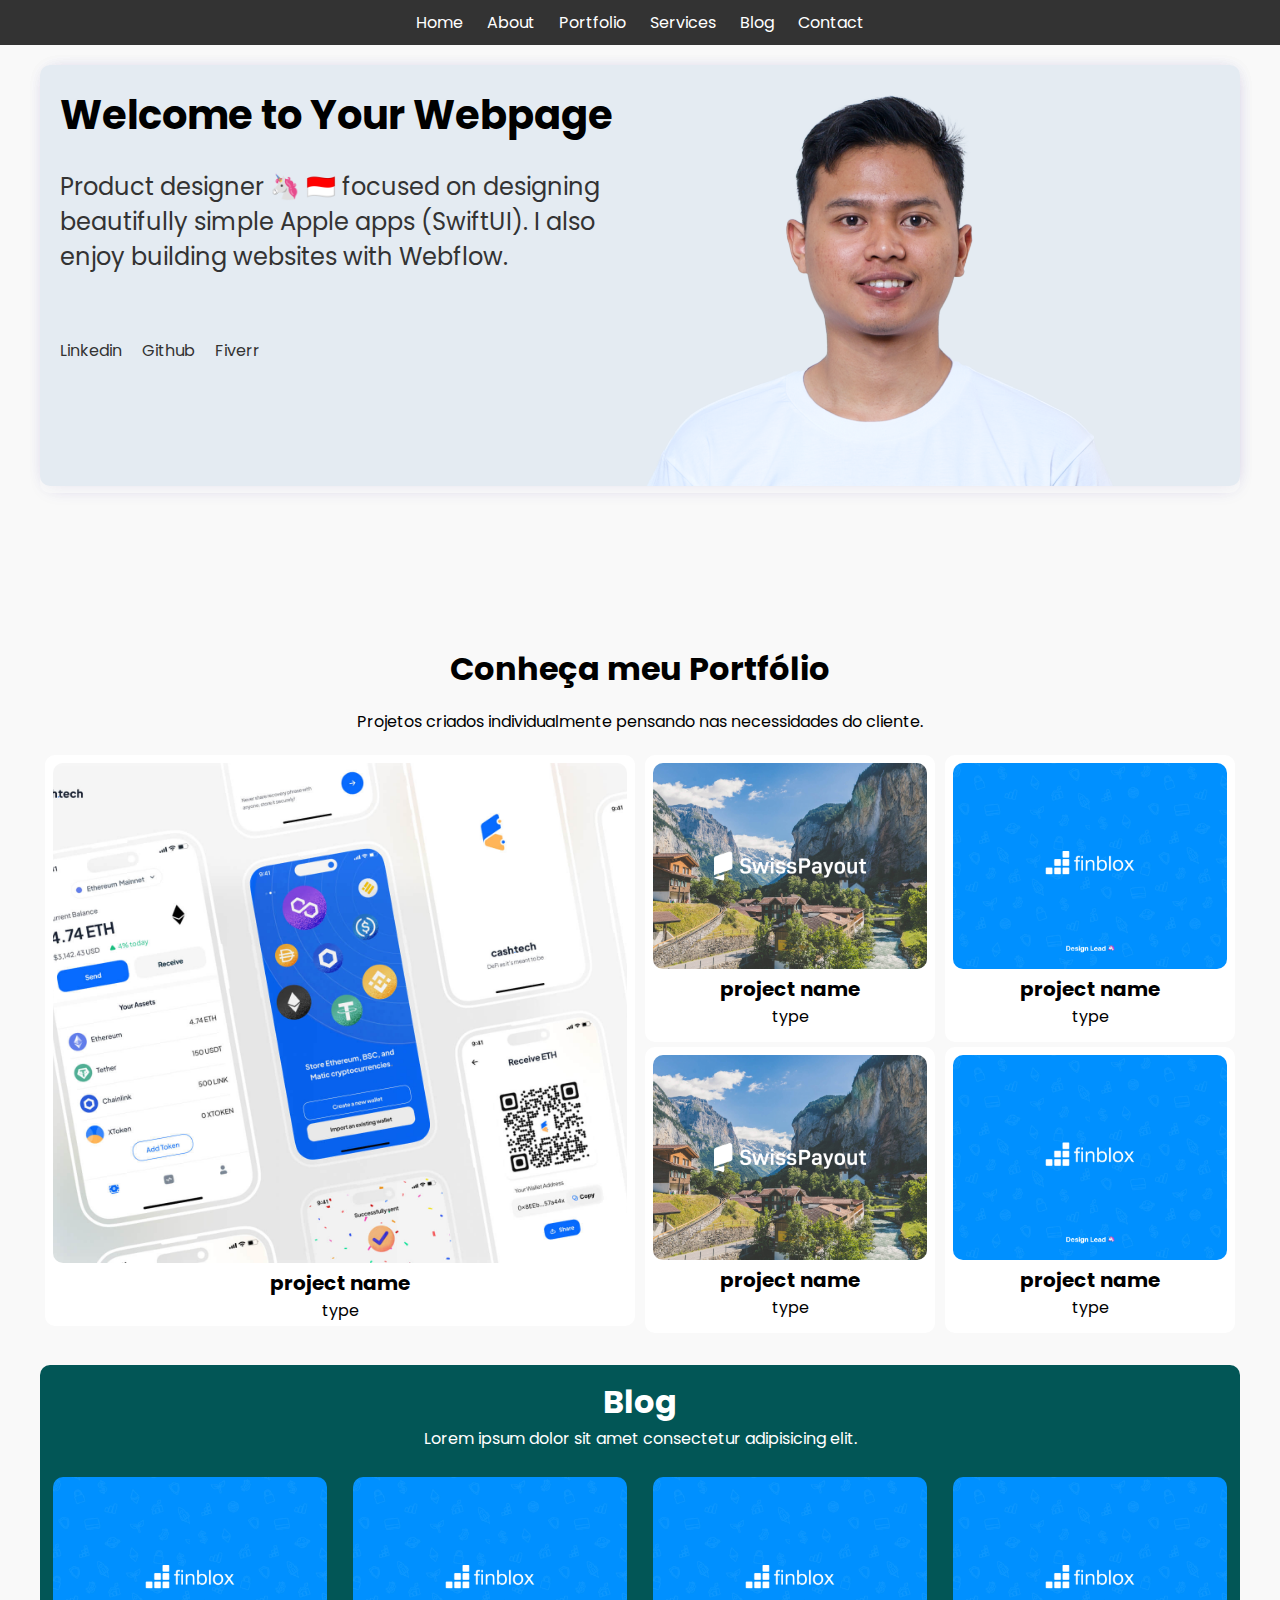
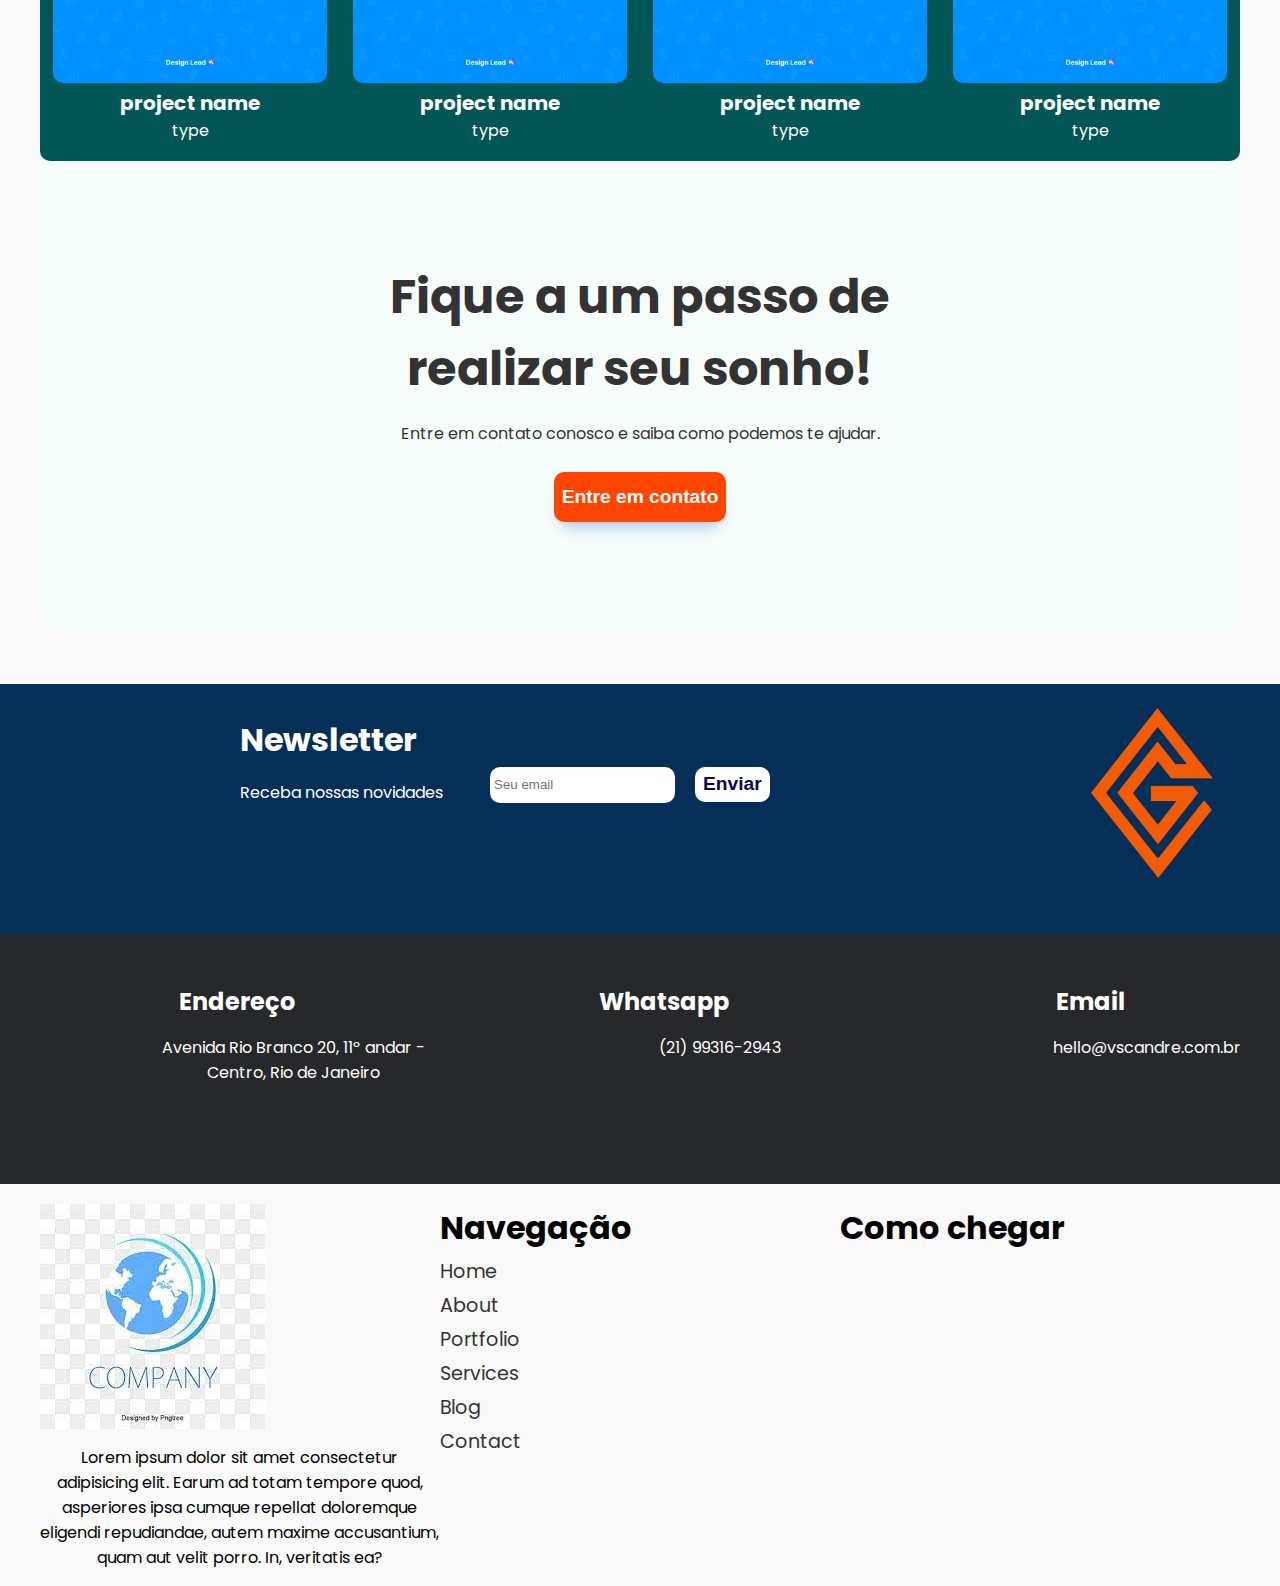
==== index.html @ 10f4cc75 "first commit" ====
<!DOCTYPE html>
<html lang="en">
<head>
    <meta charset="UTF-8">
    <meta name="viewport" content="width=device-width, initial-scale=1.0">
    <title>Your Webpage Title</title>
    <link rel="stylesheet" href="css/style.css">
    <link rel="stylesheet" href="https://cdnjs.cloudflare.com/ajax/libs/font-awesome/6.4.2/css/all.min.css" integrity="sha512-z3gLpd7yknf1YoNbCzqRKc4qyor8gaKU1qmn+CShxbuBusANI9QpRohGBreCFkKxLhei6S9CQXFEbbKuqLg0DA==" crossorigin="anonymous" referrerpolicy="no-referrer" />
    <link rel="stylesheet" href="https://fonts.googleapis.com/css?family=Poppins">
</head>
<body>
</div>
<header>
    <nav>
        <ul>
            <li><a href="index.html">Home</a></li>
            <li><a href="pages/about-me.html">About</a></li>
            <li><a href="pages/portfolio.html">Portfolio</a></li>
            <li><a href="pages/services.html">Services</a></li>
            <li><a href="pages/blog.html">Blog</a></li>
            <li><a href="pages/contact.html">Contact</a></li>
        </ul>
    </nav>
</header>
<div class="container">
    <div class="about">
        <div class="about box">
            <div class="col-6">
                <section class="about-me-content">
                    <h1>Welcome to Your Webpage</h1>
                    <p>Product designer 🦄 🇮🇩 focused on designing beautifully simple Apple apps (SwiftUI). I also enjoy building websites with Webflow. </p>
                </section>
                <section class="about-me-links">
                    <ul>
                        <li><a href="#">Linkedin</a></li>
                        <li><a href="#">Github</a></li>
                        <li><a href="#">Fiverr</a></li>
                    </ul>
                </section>
            </div>
            <div class="col-6">
                <img id="profilepicture" src="assets/pratama.png">
            </div>
        </div>
    </div>
    <hr>
    
    <div class="features">
        <h2>Conheça meu Portfólio</h2>
        <p>Projetos criados individualmente pensando nas necessidades do cliente.</p>
        <div class="col-6">
            <figure id="big-feature">
                <img src="assets/Cash Tech NFT.jpg">
                <figcaption>
                    <h4>project name</h4>
                    <span>type</span>
                </figcaption>
            </figure>
            
        </div>
        <div class="col-3">
            <figure>
                <img src="assets/SwissPayout.jpg">
                <figcaption>
                    <h4>project name</h4>
                    <span>type</span>
                </figcaption>
            </figure>
            <figure>
                <img src="assets/SwissPayout.jpg">
                <figcaption>
                    <h4>project name</h4>
                    <span>type</span>
                </figcaption>
            </figure>
            
        </div>
        <div class="col-3">
            <figure>
                <img src="assets/Join Finblox.jpg">
                <figcaption>
                    <h4>project name</h4>
                    <span>type</span>
                </figcaption>
            </figure>
            <figure>
                <img src="assets/Join Finblox.jpg">
                <figcaption>
                    <h4>project name</h4>
                    <span>type</span>
                </figcaption>
            </figure>
        </div>
    </div>
    <hr>
    <div class="blog">
        <div class="blog box">
            <div class="blog-header">
                <h2>Blog</h3>
                    <p>Lorem ipsum dolor sit amet consectetur adipisicing elit.</p>
                </div>
                <div class="blog-posts">
                    <div class="col-3">
                        <figure>
                            <img src="assets/Join Finblox.jpg">
                            <figcaption>
                                <h4>project name</h4>
                                <span>type</span>
                            </figcaption>
                        </figure>
                    </div>
                    <div class="col-3">
                        <figure>
                            <img src="assets/Join Finblox.jpg">
                            <figcaption>
                                <h4>project name</h4>
                                <span>type</span>
                            </figcaption>
                        </figure>
                    </div>
                    <div class="col-3">
                        <figure>
                            <img src="assets/Join Finblox.jpg">
                            <figcaption>
                                <h4>project name</h4>
                                <span>type</span>
                            </figcaption>
                        </figure>
                    </div>
                    <div class="col-3">
                        <figure>
                            <img src="assets/Join Finblox.jpg">
                            <figcaption>
                                <h4>project name</h4>
                                <span>type</span>
                            </figcaption>
                        </figure>
                    </div>
                </div>
            </div>
        </div>
        <div class="cta">
            <h2>Fique a um passo de realizar seu sonho!</h2>
            <p>Entre em contato conosco e saiba como podemos te ajudar.</p>
            <a href="#"><button>Entre em contato</button></a>
            
        </div>
    </div>
</body>
<footer class="col-12">
    <div class="footer-newsletter">
        <div class="col-10">
            <i class="fa-solid fa-envelope" id="newsletter-icon"></i>
            <div class="footer-newsletter-inner">
                <h2>Newsletter</h2>
                <p>Receba nossas novidades</p>
                <form class="newsletter-form">
                    <input type="email" placeholder="Seu email">
                    <button>Enviar</button>
                </form>
            </div>
        </div>
        <div class="col-2">
            <img id="footer-newsletter-logo" src="assets/cropped-Gavelak-original.png" alt="logo">
        </div>
    </div>
    <div class="footer-contact-info">
        <div class="col-4 footer-contact-info-inner">
            <i class="fa-solid fa-map-location-dot contact-icon"></i>
            <h3 class="contact-title">Endereço</h3>
            <p class="contact-p">Avenida Rio Branco 20, 11º andar - Centro, Rio de Janeiro</p>
        </div>
        <div class="col-4 footer-contact-info-inner">
            <i class="fa-brands fa-whatsapp contact-icon"></i>
            <h3 class="contact-title">Whatsapp</h3>
            <p class="contact-p">(21) 99316-2943</p>
        </div>
        <div class="col-4 footer-contact-info-inner">
            <i class="fa-solid fa-envelope contact-icon"></i>
            <h3 class="contact-title">Email</h3>
            <p class="contact-p">hello@vscandre.com.br</p>
        </div>
    </div>
    <div class="container">
        <div class="footer-bottom">
            <div class="col-4">
                <img src="assets/logo.jpg" alt="">
                <p>Lorem ipsum dolor sit amet consectetur adipisicing elit. Earum ad totam tempore quod, asperiores ipsa cumque repellat doloremque eligendi repudiandae, autem maxime accusantium, quam aut velit porro. In, veritatis ea?</p>
            </div>
            <div class="col-4">
                <h2>Navegação</h2>
                <ul>
                    <li><a href="/">Home</a></li>
                    <li><a href="/pages/about-me.html">About</a></li>
                    <li><a href="/pages/portfolio.html">Portfolio</a></li>
                    <li><a href="/pages/services.html">Services</a></li>
                    <li><a href="/pages/blog.html">Blog</a></li>
                    <li><a href="/pages/contact.html">Contact</a></li>
                </ul>
            </div>
            <div class="col-4">
                <h2>Como chegar</h2>
                <!--<iframe src="https://www.google.com/maps/embed?pb=!1m18!1m12!1m3!1d7350.325672327387!2d-43.18491020642089!3d-22.907363999999983!2m3!1f0!2f0!3f0!3m2!1i1024!2i768!4f13.1!3m3!1m2!1s0x997f6008b00001%3A0xd083bbae16787444!2sWeWork%20Sala%20Comercial%20%26%20Coworking%20Almirante%20Barroso!5e0!3m2!1spt-BR!2sbr!4v1696891087845!5m2!1spt-BR!2sbr" width="400" height="300" style="border:0;" allowfullscreen="" loading="lazy" referrerpolicy="no-referrer-when-downgrade"></iframe>
                -->
            </div>
        </div>
        
    </div>
</footer>
</html>
---- css/style.css ----
html{
            font-size: 16px;
        }
        /* Add your CSS styles here */
        body{
            font-family: 'Poppins', sans-serif;
            margin: 0;
            padding: 0;
            max-width: 100vw !important;
            background-color: #F9F9F9;
        }
        h1,h2,h3,h4,h5,h6,ul,li{
            margin: 0px;
            padding: 0px;
        }
        hr{
            font-size: 50px;
            color: white;
            border-color: transparent;
        }
        .about, .features, .blog{
            width: 1200px !important;
            max-width: 1200px !important;
        }
        h1 {
            font-size: 2.5rem; /* 2.5 times the base font size (40px if the base is 16px) */
        }
        
        h2 {
            font-size: 2rem; /* 2 times the base font size (32px if the base is 16px) */
        }
        
        h3 {
            font-size: 1.5rem; /* 1.5 times the base font size (24px if the base is 16px) */
        }
        
        h4 {
            font-size: 1.25rem; /* 1.25 times the base font size (20px if the base is 16px) */
        }
        
        h5 {
            font-size: 1rem; /* 1 times the base font size (16px if the base is 16px) */
        }
        
        h6 {
            font-size: 0.875rem; /* 0.875 times the base font size (14px if the base is 16px) */
        }
        header {
            background-color: #333;
            color: #fff;
            padding: 10px 0;
            position: relative;
            top: 0;
            z-index: 999;
        }
        footer {
            max-width: 100vw;
            margin-top: 2em;
    
            background-color: #f9f9f9;
            height: 400px;
        }
        .cta{
            padding: 100px 0px;
            background-color: #F7FDFB;
            width: 100% !important;
            display: flex;
            flex-direction: column;
            align-items: center;
        }
        .h2{
            font-size: 48px;
            width: 50%;
            color: #333;
            text-align: center;
        }
        .cta p{
            font-size: 16px;
            color: #333;
            width: 50%;
            text-align: center;
        }
        .cta h2{
            font-size: 48px;
            width: 50%;
            color: #333;
            text-align: center;
        }
        .cta p{
            font-size: 16px;
            color: #333;
            width: 50%;
            text-align: center;
        }
        .cta button{
            height: 50px;
            border-radius: 10px;
            border-color: transparent;
            margin: 10px;
            background-color:orangered;
            color: white;
            font-size: 1.2em;
            font-weight: bold;
            box-shadow: 0px 12px 16px -8px rgba(27, 95, 193, 0.38)
        }
        .features h2, p{
            text-align: center;
        }
        .features{
            padding: 100px 0px 0px 0px;
        }
        .cta button:hover{
            background-color:rgb(221, 59, 0);
        }
        footer li{
            list-style: none;
            margin: 5px 0px;
        }
        footer li a{
            color: #333;
            font-size: 1.2em;
        }
        .footer-newsletter{
            height: 250px;
            width: 100%;
            background-color: #052E59;
        }
        .footer-newsletter-inner{
            width: 60%;
            display: flex;
            flex-direction: column;
            height: 100%;
            position: relative;
            left: 15em;
            top: 2em;
        }
        .footer-newsletter-inner p{
            text-align: left;
        }
        #newsletter-icon{
            font-size: 40px;
            position: relative;
            left: 4em;
            top: 2em;
        }
        #footer-newsletter-logo{
            width: 80%;
            position: relative;
            top: 1.5em;
        }
        .newsletter-form input{
            height: 30px;
            border-radius: 10px;
            border-color: transparent;
            margin: 10px;
        }
        .newsletter-form button{
            height: 35px;
            border-radius: 10px;
            border-color: transparent;
            margin: 10px;
            background-color: rgb(255, 255, 255);
            color: rgb(8, 7, 85);
            font-size: 1.2em;
            font-weight: bold;
        }
        .newsletter-form button:hover{
            background-color: rgb(239, 239, 239);
            color: rgb(8, 7, 85);
            font-size: 1.4em;
            font-weight: bold;
            transition: 0.5s;
        }
        .newsletter-form{
            width: 450px;
            display: flex;
            flex-direction: row;
            position: relative;
            left: 15em;
            bottom: 4em;
        }
        .footer-newsletter{
            color: #fff
        }
        .footer-contact-info{
            background-color: #26282B;
            height: 250px;
        }
        .footer-contact-info-inner{
            display: flex;
            flex-direction: column;
            align-items: center;
            position: relative;
            top: 20%;
        }
        .contact-icon{
            position: relative;
            top: 1em;
            right: 2em;
            color: orangered;
            font-size: 30px;
        }
        .contact-p{
            color: white;
            width: 300px;
            position: relative;
            left: 5em;
        }  
        .contact-title{
            color: white;
            font-size: 1.5em;
            position: relative;
            left: 1em;
        }
        
        
        nav {
            text-align: center;
            position: relative;
            top: 0;
            z-index: 999;
        }
        
        nav ul {
            list-style: none;
            padding: 0;
        }
        
        nav ul li {
            display: inline;
            margin-right: 20px;
        }
        
        nav ul li:last-child {
            margin-right: 0;
        }
        
        a {
            text-decoration: none;
            color: #fff;
        }
        
        section {
            padding: 20px;
            max-width: 800px; /* Set your desired maximum width */
            margin: 0 auto; /* Center the content horizontally */
        }
        /* Define classes for columns */
        .col-1 {
            width: 8.33%; /* 1/12 */
            float: left;
        }
        
        .col-2 {
            width: 16.66%; /* 2/12 */
            float: left;
        }
        
        .col-3 {
            width: 25%; /* 3/12 */
            float: left;
        }
        
        .col-4 {
            width: 33.33%; /* 4/12 */
            float: left;
        }
        
        .col-6 {
            width: 50%; /* 6/12 */
            float: left;
        }
        
        .col-8{
            width: 66.66%;
            float: left;
        }
        .col-10{
            width: 83.33%;
            float: left;
        }
        .col-12 {
            width: 100%; /* 12/12 (full width) */
            float: left;
        }
        
        /* Clearfix to clear floats */
        .clearfix::after {
            content: "";
            clear: both;
            display: table;
        }
        
        .box{
            background-color: #E4EBF2;
            height: auto;
            width: 80vw;
            display: inline-block;
            border-radius: 10px;
        }
        /* Container class */
        .container {
            max-width: 1200px !important; /* Set your preferred maximum width */
            width: 1200px !important;
            margin: 0 auto; /* Center the container horizontally */
            padding: 20px; /* Add padding as needed */
        }
        /* CSS for the image */
        .container img {
            display: block; /* Remove any extra space below the image */
            max-width: 100%; /* Ensure the image doesn't exceed its container's width */
            height: auto; /* Maintain the aspect ratio of the image */
        }
        .middle-flex-content{
            display: flex;
            justify-content: center; /* Center horizontally */
            align-items: center; /* Center vertically */
        }
        .about{
            box-shadow: 1px 1px 20px -8px rgba(45, 9, 143, 0.18);
            border-radius: 10px;
        }
        .about-me-links li{
            padding-right: 1em;
            list-style: none;
            display: inline;
        }
        .about-me-links li a{
            color: #333
        }
        
        .about-me-content p{
            font-size: 24px;
            color: #333;
            text-align: left;
        }
        #profilepicture{
            width: 80%;
        }
        .features{
            height: 600px;
        }
        
        figure{
            padding: .5em;
            background-color: white !important;
            border-radius: 10px;
            margin: 5px;
        }
        figure img{
            border-radius: 10px;
        }
        figcaption{
            text-align: center;
            margin: 5px;
        }
        
        #big-feature{
            height: 555px;
        }
        #big-feature img{
            height: 90%;
            width: 100%;
            object-fit: cover;
            border-radius: 10px;
        }
        .blog .box{
            max-width: 1200px !important;
            background-color: rgb(2, 86, 86);
            height: fit-content;
        }
        .blog h2{
            color: #ffffff;
        }
        .blog p{
            color: #ffffff;
        }
        
        .blog-header{
            display: block;
            padding: 13px;
            text-align: center;
        }
        .blog-header p{
            margin: 0px 10em !important;
            overflow: hidden;
            text-overflow: ellipsis;
        }
        .blog-posts{
            width: 100%;
            display: flex !important;
            justify-content: center;
            align-items: center;
            border-radius: 10px;
        }

        .blog figure{
            background-color:transparent !important;
        }
        .blog figcaption{
            color: white;
        }

        form{
            display: grid;
        }
        form input, button, textarea{
            height: 50px;
            border-radius: 10px;
            border-color: transparent;
            margin: 10px;
        }
        
        form textarea{
            height: 100px;
        }

        .contact-form-btn{
            background-color: rgb(2, 86, 86);
            color: white;
            font-size: 1.2em;
            font-weight: bold;
        }
        .contact-form-btn:hover{
            background-color: rgb(0, 57, 57);
            color: white;
            font-size: 1.4em;
            font-weight: bold;
            transition: 0.5s;
        }

        .page-header{
            max-width: 100%;
            overflow: hidden;
        }
        .page-header-img{
            width: 100%;
            height: 450px !important;
            object-fit: cover;
            border-radius: 0px 0px 160px 0px;
            position: absolute;
            top: 0;
            z-index: 0;
        }
        .page-header-img-overlay{
            background-color: rgba(0, 0, 0, 0.5);
            border-radius: 0px 0px 160px 0px;
            height: 450px !important;
            width: 100%;
            position: relative;
            bottom: 38px;
            z-index: 998;
        }
        .page-header-title{
            font-size: 2.5em;
            color: #F9F9F9;
            font-weight: bold;
            position: relative;
            z-index: 999;
        }
        .page-header-content{
            font-size: 1.5em;
            color: #F9F9F9;
            position: relative;
            z-index: 999;
        }

        .page-header-content, .page-header-title{
            position: relative;
            bottom: 30vh;
            left: 10vw;
        }
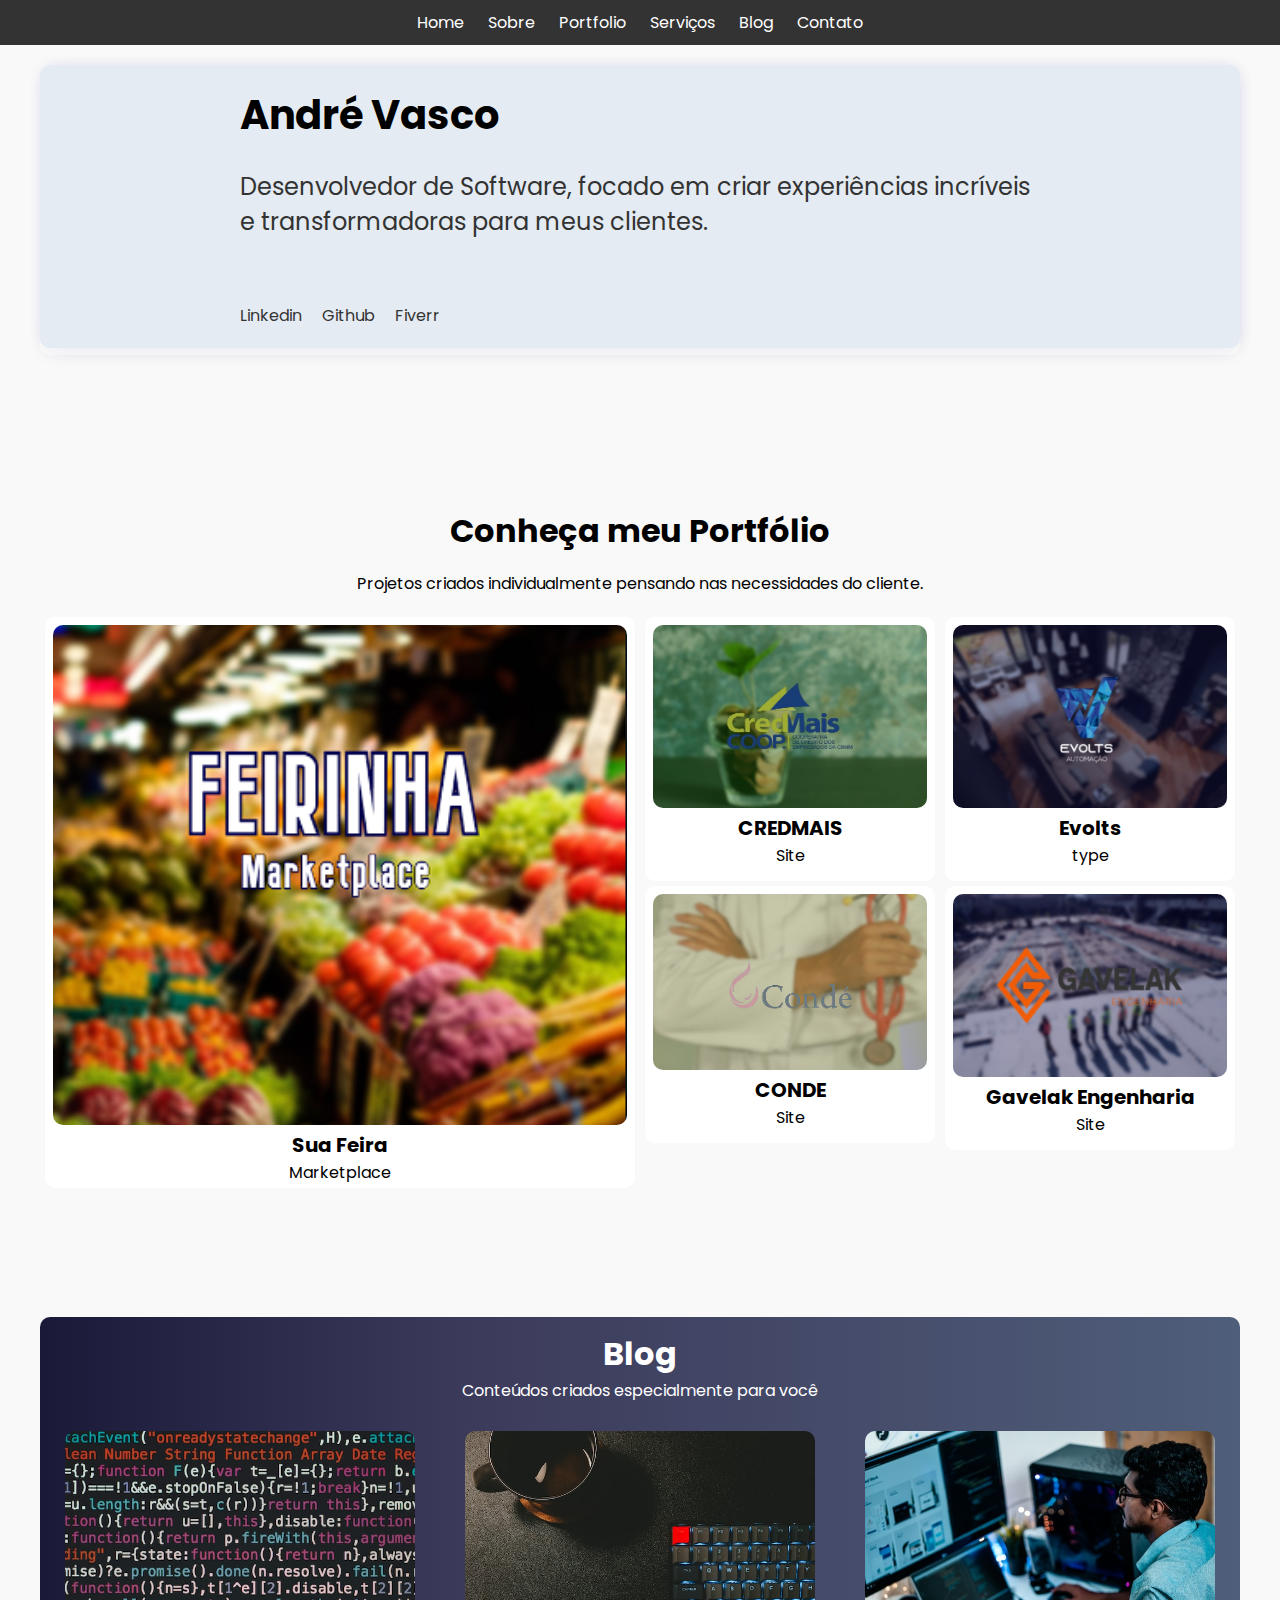
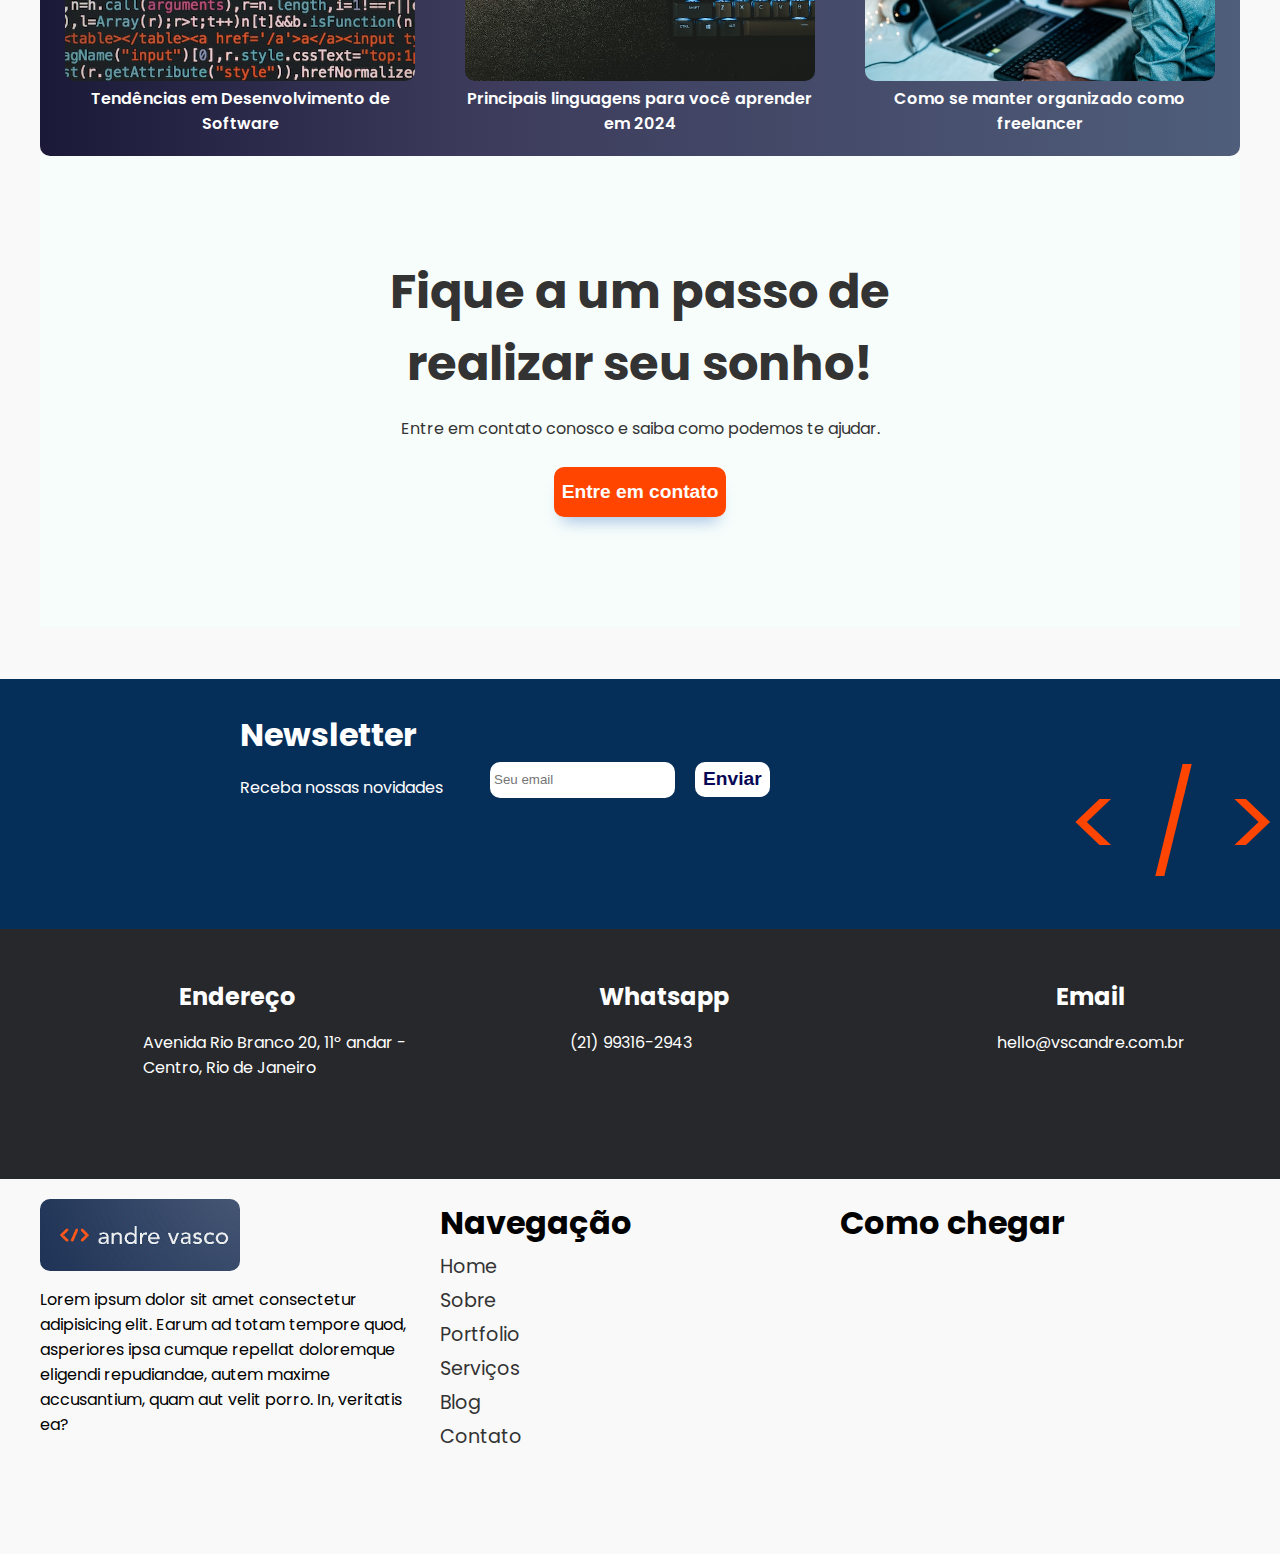
==== commit cbb6aec1: "changes made in the homepage" ====
--- a/index.html
+++ b/index.html
@@ -14,33 +14,31 @@
     <nav>
         <ul>
             <li><a href="index.html">Home</a></li>
-            <li><a href="pages/about-me.html">About</a></li>
+            <li><a href="pages/about-me.html">Sobre</a></li>
             <li><a href="pages/portfolio.html">Portfolio</a></li>
-            <li><a href="pages/services.html">Services</a></li>
+            <li><a href="pages/services.html">Serviços</a></li>
             <li><a href="pages/blog.html">Blog</a></li>
-            <li><a href="pages/contact.html">Contact</a></li>
+            <li><a href="pages/contact.html">Contato</a></li>
         </ul>
     </nav>
 </header>
 <div class="container">
     <div class="about">
         <div class="about box">
-            <div class="col-6">
+            <div class="col-12">
                 <section class="about-me-content">
-                    <h1>Welcome to Your Webpage</h1>
-                    <p>Product designer 🦄 🇮🇩 focused on designing beautifully simple Apple apps (SwiftUI). I also enjoy building websites with Webflow. </p>
+                    <h1>André Vasco</h1>
+                    <p>Desenvolvedor de Software, focado em criar experiências incríveis e transformadoras para meus clientes. </p>
                 </section>
                 <section class="about-me-links">
                     <ul>
-                        <li><a href="#">Linkedin</a></li>
-                        <li><a href="#">Github</a></li>
-                        <li><a href="#">Fiverr</a></li>
+                        <li><a href="https://www.linkedin.com/in/andre-vasco-a99045146/">Linkedin</a></li>
+                        <li><a href="https://github.com/bragavaas">Github</a></li>
+                        <li><a href="https://www.fiverr.com/andrvasco">Fiverr</a></li>
                     </ul>
                 </section>
             </div>
-            <div class="col-6">
-                <img id="profilepicture" src="assets/pratama.png">
-            </div>
+     
         </div>
     </div>
     <hr>
@@ -50,44 +48,44 @@
         <p>Projetos criados individualmente pensando nas necessidades do cliente.</p>
         <div class="col-6">
             <figure id="big-feature">
-                <img src="assets/Cash Tech NFT.jpg">
+                <img src="assets/FEIRINHA.png">
                 <figcaption>
-                    <h4>project name</h4>
-                    <span>type</span>
+                    <h4>Sua Feira</h4>
+                    <span>Marketplace</span>
                 </figcaption>
             </figure>
             
         </div>
         <div class="col-3">
             <figure>
-                <img src="assets/SwissPayout.jpg">
+                <img src="assets/CREDMAIS.jpg">
                 <figcaption>
-                    <h4>project name</h4>
-                    <span>type</span>
+                    <h4>CREDMAIS</h4>
+                    <span>Site</span>
                 </figcaption>
             </figure>
             <figure>
-                <img src="assets/SwissPayout.jpg">
+                <img src="assets/CONDE.png">
                 <figcaption>
-                    <h4>project name</h4>
-                    <span>type</span>
+                    <h4>CONDE</h4>
+                    <span>Site</span>
                 </figcaption>
             </figure>
             
         </div>
         <div class="col-3">
             <figure>
-                <img src="assets/Join Finblox.jpg">
+                <img src="assets/EVOLTS.jpg">
                 <figcaption>
-                    <h4>project name</h4>
+                    <h4>Evolts</h4>
                     <span>type</span>
                 </figcaption>
             </figure>
             <figure>
-                <img src="assets/Join Finblox.jpg">
+                <img src="assets/GAVELAK.jpg">
                 <figcaption>
-                    <h4>project name</h4>
-                    <span>type</span>
+                    <h4>Gavelak Engenharia</h4>
+                    <span>Site</span>
                 </figcaption>
             </figure>
         </div>
@@ -97,42 +95,33 @@
         <div class="blog box">
             <div class="blog-header">
                 <h2>Blog</h3>
-                    <p>Lorem ipsum dolor sit amet consectetur adipisicing elit.</p>
+                    <p>Conteúdos criados especialmente para você</p>
                 </div>
                 <div class="blog-posts">
-                    <div class="col-3">
-                        <figure>
-                            <img src="assets/Join Finblox.jpg">
+                    <div class="col-4">
+                        <figure class="blog-section">
+                            <img class="blog-section-img" src="assets/blog-1.jpg">
                             <figcaption>
-                                <h4>project name</h4>
-                                <span>type</span>
+                                <h4>Tendências em Desenvolvimento de Software</h4>
+                            
                             </figcaption>
                         </figure>
                     </div>
-                    <div class="col-3">
-                        <figure>
-                            <img src="assets/Join Finblox.jpg">
+                    <div class="col-4">
+                        <figure class="blog-section">
+                            <img class="blog-section-img" src="assets/blog-2.jpg">
                             <figcaption>
-                                <h4>project name</h4>
-                                <span>type</span>
+                                <h4>Principais linguagens para você aprender em 2024</h4>
+                            
                             </figcaption>
                         </figure>
                     </div>
-                    <div class="col-3">
-                        <figure>
-                            <img src="assets/Join Finblox.jpg">
+                    <div class="col-4">
+                        <figure class="blog-section">
+                            <img class="blog-section-img" src="assets/blog-3.jpg">
                             <figcaption>
-                                <h4>project name</h4>
-                                <span>type</span>
-                            </figcaption>
-                        </figure>
-                    </div>
-                    <div class="col-3">
-                        <figure>
-                            <img src="assets/Join Finblox.jpg">
-                            <figcaption>
-                                <h4>project name</h4>
-                                <span>type</span>
+                                <h4>Como se manter organizado como freelancer</h4>
+                            
                             </figcaption>
                         </figure>
                     </div>
@@ -161,7 +150,7 @@
             </div>
         </div>
         <div class="col-2">
-            <img id="footer-newsletter-logo" src="assets/cropped-Gavelak-original.png" alt="logo">
+            <span class="logofooter">< / ></span>
         </div>
     </div>
     <div class="footer-contact-info">
@@ -184,24 +173,23 @@
     <div class="container">
         <div class="footer-bottom">
             <div class="col-4">
-                <img src="assets/logo.jpg" alt="">
-                <p>Lorem ipsum dolor sit amet consectetur adipisicing elit. Earum ad totam tempore quod, asperiores ipsa cumque repellat doloremque eligendi repudiandae, autem maxime accusantium, quam aut velit porro. In, veritatis ea?</p>
+                <img class="logo-bg" src="assets/logo.png" alt="">
+                <p style="text-align: left; padding-right: 20px;">Lorem ipsum dolor sit amet consectetur adipisicing elit. Earum ad totam tempore quod, asperiores ipsa cumque repellat doloremque eligendi repudiandae, autem maxime accusantium, quam aut velit porro. In, veritatis ea?</p>
             </div>
             <div class="col-4">
                 <h2>Navegação</h2>
                 <ul>
                     <li><a href="/">Home</a></li>
-                    <li><a href="/pages/about-me.html">About</a></li>
+                    <li><a href="/pages/about-me.html">Sobre</a></li>
                     <li><a href="/pages/portfolio.html">Portfolio</a></li>
-                    <li><a href="/pages/services.html">Services</a></li>
+                    <li><a href="/pages/services.html">Serviços</a></li>
                     <li><a href="/pages/blog.html">Blog</a></li>
-                    <li><a href="/pages/contact.html">Contact</a></li>
+                    <li><a href="/pages/contact.html">Contato</a></li>
                 </ul>
             </div>
             <div class="col-4">
                 <h2>Como chegar</h2>
-                <!--<iframe src="https://www.google.com/maps/embed?pb=!1m18!1m12!1m3!1d7350.325672327387!2d-43.18491020642089!3d-22.907363999999983!2m3!1f0!2f0!3f0!3m2!1i1024!2i768!4f13.1!3m3!1m2!1s0x997f6008b00001%3A0xd083bbae16787444!2sWeWork%20Sala%20Comercial%20%26%20Coworking%20Almirante%20Barroso!5e0!3m2!1spt-BR!2sbr!4v1696891087845!5m2!1spt-BR!2sbr" width="400" height="300" style="border:0;" allowfullscreen="" loading="lazy" referrerpolicy="no-referrer-when-downgrade"></iframe>
-                -->
+                <iframe src="https://www.google.com/maps/embed?pb=!1m18!1m12!1m3!1d7350.325672327387!2d-43.18491020642089!3d-22.907363999999983!2m3!1f0!2f0!3f0!3m2!1i1024!2i768!4f13.1!3m3!1m2!1s0x997f6008b00001%3A0xd083bbae16787444!2sWeWork%20Sala%20Comercial%20%26%20Coworking%20Almirante%20Barroso!5e0!3m2!1spt-BR!2sbr!4v1696891087845!5m2!1spt-BR!2sbr" width="400" height="300" style="border:0;" allowfullscreen="" loading="lazy" referrerpolicy="no-referrer-when-downgrade"></iframe>            
             </div>
         </div>
         
--- a/css/style.css
+++ b/css/style.css
@@ -56,9 +56,22 @@
         footer {
             max-width: 100vw;
             margin-top: 2em;
-    
+            
             background-color: #f9f9f9;
             height: 400px;
+        }
+        .logofooter{
+            font-size: 100px;
+            color:orangered;
+            position: relative;
+            top: 70px;
+        }
+        .logo-bg{
+            width: 50%;
+            border-radius: 10px;
+            display: flex;
+            flex-direction: column;
+            align-items: center;
         }
         .cta{
             padding: 100px 0px;
@@ -205,6 +218,7 @@
             width: 300px;
             position: relative;
             left: 5em;
+            text-align: left;
         }  
         .contact-title{
             color: white;
@@ -364,10 +378,29 @@
             object-fit: cover;
             border-radius: 10px;
         }
+        .blog{
+            margin-top: 80px;
+        }
         .blog .box{
             max-width: 1200px !important;
-            background-color: rgb(2, 86, 86);
+            background: linear-gradient(90deg, rgba(27,25,56,1) 0%, rgba(60,58,91,1) 35%, rgba(79,94,122,1) 100%);
             height: fit-content;
+        }
+        .blog-section-img{
+            height: 250px !important;
+            width: 350px !important;
+            object-fit: cover;
+        }
+        .blog-section{
+            display: flex;
+            flex-direction: column;
+            justify-content: center;
+            align-items: center;
+            padding: 10px;
+        }
+        .blog-section h4{
+            font-size: 16px;
+            font-weight: 600;
         }
         .blog h2{
             color: #ffffff;
@@ -393,14 +426,14 @@
             align-items: center;
             border-radius: 10px;
         }
-
+        
         .blog figure{
             background-color:transparent !important;
         }
         .blog figcaption{
             color: white;
         }
-
+        
         form{
             display: grid;
         }
@@ -414,7 +447,7 @@
         form textarea{
             height: 100px;
         }
-
+        
         .contact-form-btn{
             background-color: rgb(2, 86, 86);
             color: white;
@@ -428,7 +461,7 @@
             font-weight: bold;
             transition: 0.5s;
         }
-
+        
         .page-header{
             max-width: 100%;
             overflow: hidden;
@@ -464,7 +497,7 @@
             position: relative;
             z-index: 999;
         }
-
+        
         .page-header-content, .page-header-title{
             position: relative;
             bottom: 30vh;
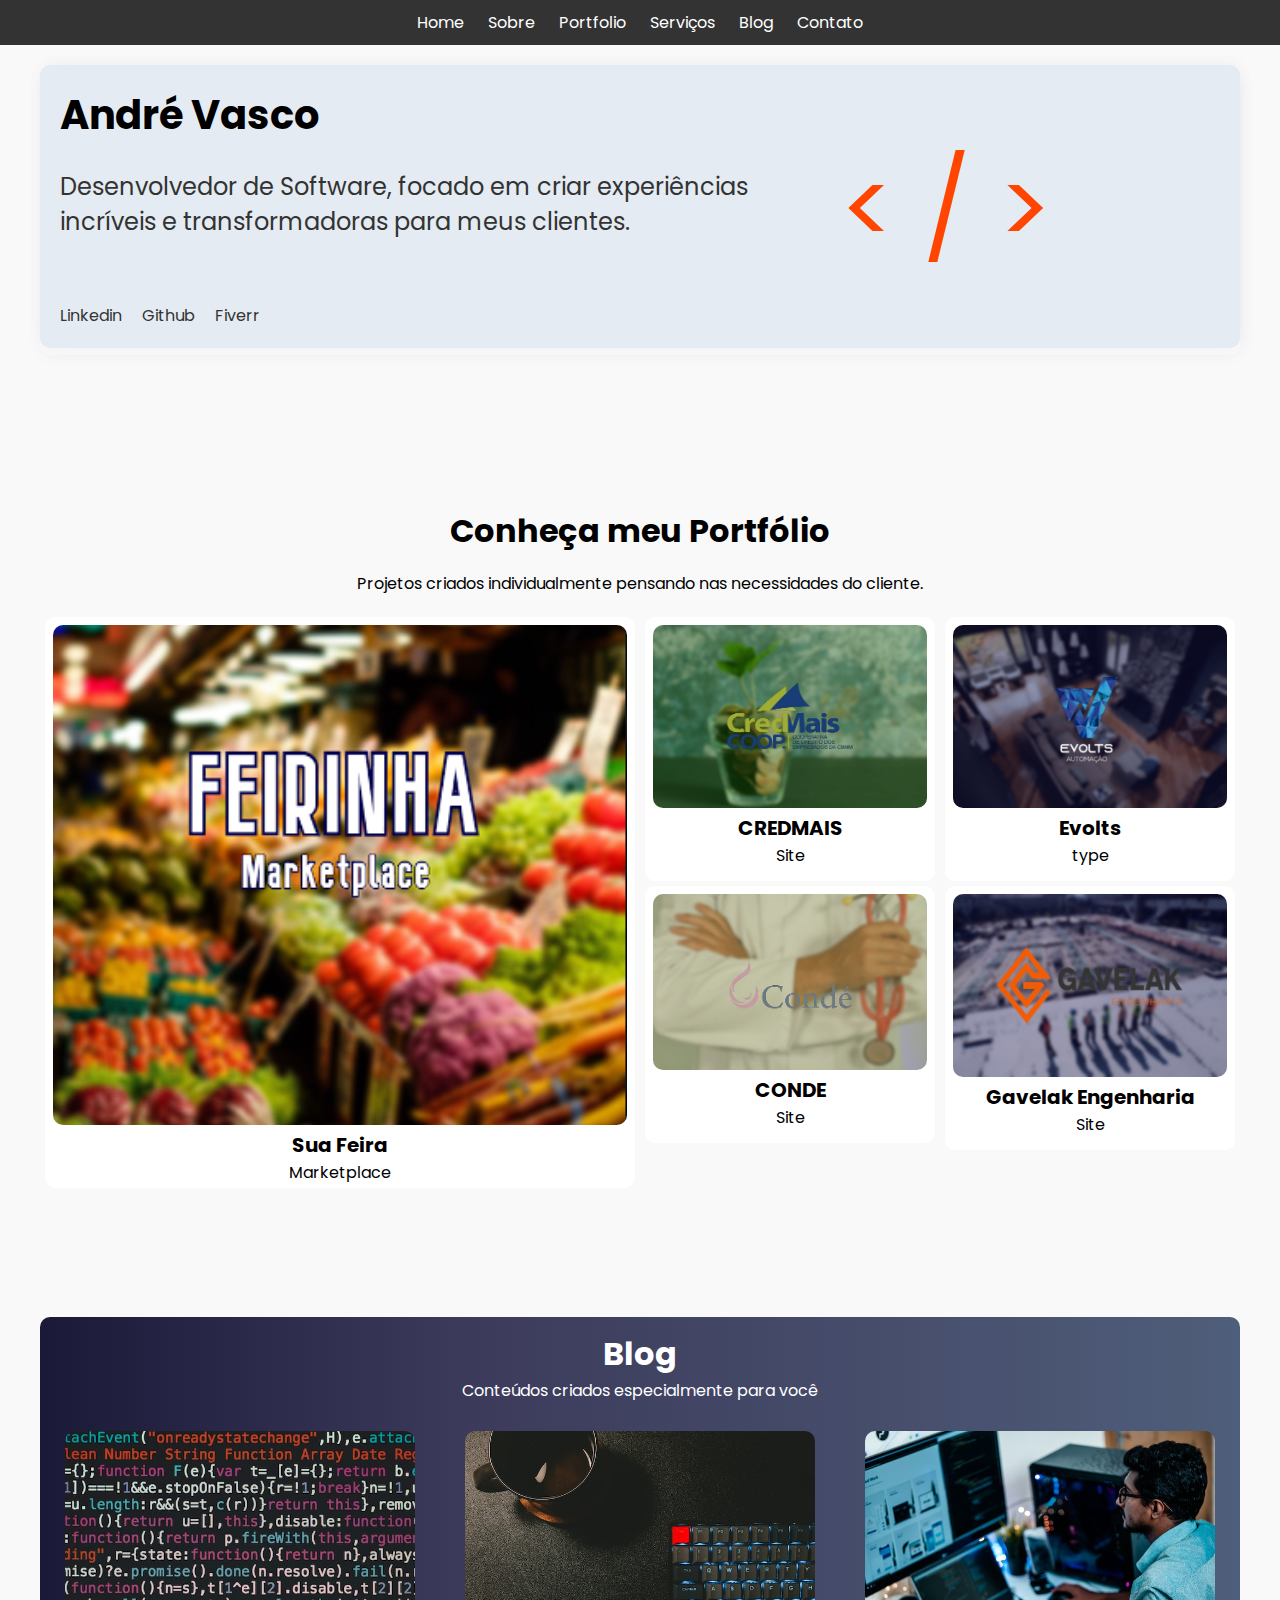
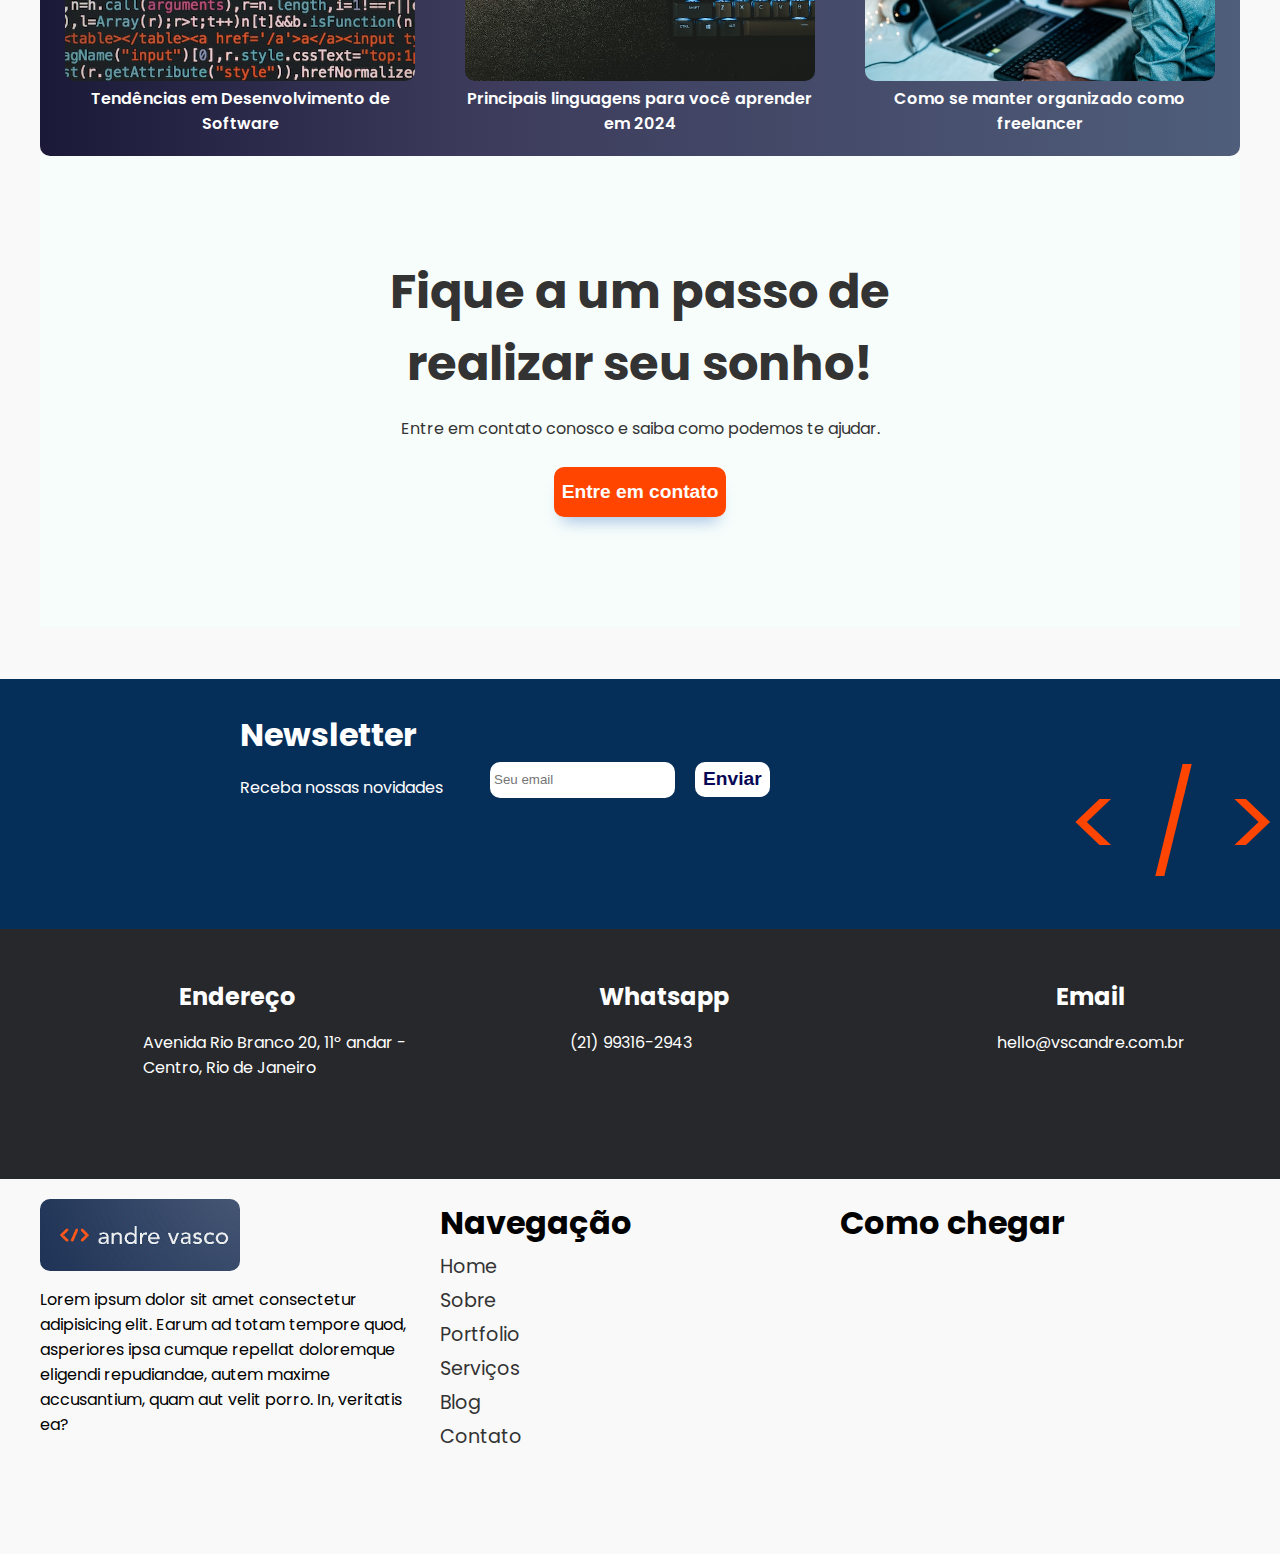
==== commit be54d4a1: "last commit (hopefully)" ====
--- a/index.html
+++ b/index.html
@@ -3,7 +3,7 @@
 <head>
     <meta charset="UTF-8">
     <meta name="viewport" content="width=device-width, initial-scale=1.0">
-    <title>Your Webpage Title</title>
+    <title>Andre Vasco</title>
     <link rel="stylesheet" href="css/style.css">
     <link rel="stylesheet" href="https://cdnjs.cloudflare.com/ajax/libs/font-awesome/6.4.2/css/all.min.css" integrity="sha512-z3gLpd7yknf1YoNbCzqRKc4qyor8gaKU1qmn+CShxbuBusANI9QpRohGBreCFkKxLhei6S9CQXFEbbKuqLg0DA==" crossorigin="anonymous" referrerpolicy="no-referrer" />
     <link rel="stylesheet" href="https://fonts.googleapis.com/css?family=Poppins">
@@ -25,7 +25,7 @@
 <div class="container">
     <div class="about">
         <div class="about box">
-            <div class="col-12">
+            <div class="col-8">
                 <section class="about-me-content">
                     <h1>André Vasco</h1>
                     <p>Desenvolvedor de Software, focado em criar experiências incríveis e transformadoras para meus clientes. </p>
@@ -37,6 +37,9 @@
                         <li><a href="https://www.fiverr.com/andrvasco">Fiverr</a></li>
                     </ul>
                 </section>
+            </div>
+            <div class="col-4">
+                <span id="about-logo" class="logofooter">< / ></span>
             </div>
      
         </div>
--- a/css/style.css
+++ b/css/style.css
@@ -289,8 +289,16 @@
             width: 66.66%;
             float: left;
         }
+        .col-9{
+            width: 75%;
+            float: left;
+        }
         .col-10{
             width: 83.33%;
+            float: left;
+        }
+        .col-11{
+            width: 91.66%;
             float: left;
         }
         .col-12 {
@@ -304,7 +312,54 @@
             clear: both;
             display: table;
         }
-        
+        aside{
+            background-color: seashell;
+            color: #333;
+            padding: 20px;
+        }
+        aside h5{
+            font-size: 1.2em;
+            font-weight: bold;
+            color: #333;
+        }
+        aside li{
+            list-style: none;
+            padding: 5px;
+        }
+        .post{
+            max-width: 100%;
+            height: 250px !important;
+            margin: 25px 20px;
+        }
+        .post-img{
+            height: 250px !important;
+            width: 100%;
+            object-fit: cover;
+            border-radius: 10px;
+        }
+        .post-data{
+          width: 60%;
+          padding: 20px;
+          margin: 0 auto;
+          word-wrap: break-word;
+        }
+        .post-title{
+            font-size: 1.5em;
+            font-weight: bold;
+            color: #26282B  !important;
+        }
+        .post-metadata{
+            font-size: 0.9em;
+            color: #333;
+        }
+        .post-excerpt{
+            font-size: 1em;
+            color: #333;
+            text-align: left;
+        }
+        .post-excerpt a{
+            color: #052E59;
+        }
         .box{
             background-color: #E4EBF2;
             height: auto;
@@ -330,9 +385,24 @@
             justify-content: center; /* Center horizontally */
             align-items: center; /* Center vertically */
         }
+        .services-icons{
+            font-size: 30px !important;
+        }
+        .services-box{
+            width: 20%;
+            height: 100px;
+            display: flex;
+            flex-direction: column;
+            align-items: center;
+            flex-wrap: nowrap;
+            padding: 20px;
+            box-shadow: 1px 1px 20px -8px rgba(131, 115, 173, 0.18);
+            border-radius: 10px;
+        }
         .about{
-            box-shadow: 1px 1px 20px -8px rgba(45, 9, 143, 0.18);
-            border-radius: 10px;
+            box-shadow: 1px 1px 20px -8px rgba(131, 115, 173, 0.18);
+            border-radius: 10px;
+            
         }
         .about-me-links li{
             padding-right: 1em;
@@ -342,7 +412,11 @@
         .about-me-links li a{
             color: #333
         }
-        
+        .about-logo{
+            position: relative;
+            top: 80px;
+            left: 40%;
+        }
         .about-me-content p{
             font-size: 24px;
             color: #333;
@@ -449,7 +523,7 @@
         }
         
         .contact-form-btn{
-            background-color: rgb(2, 86, 86);
+            background-color: #052E59;
             color: white;
             font-size: 1.2em;
             font-weight: bold;
@@ -481,7 +555,7 @@
             height: 450px !important;
             width: 100%;
             position: relative;
-            bottom: 38px;
+            bottom: 45px;
             z-index: 998;
         }
         .page-header-title{
@@ -495,6 +569,7 @@
             font-size: 1.5em;
             color: #F9F9F9;
             position: relative;
+            text-align: left;
             z-index: 999;
         }
         
